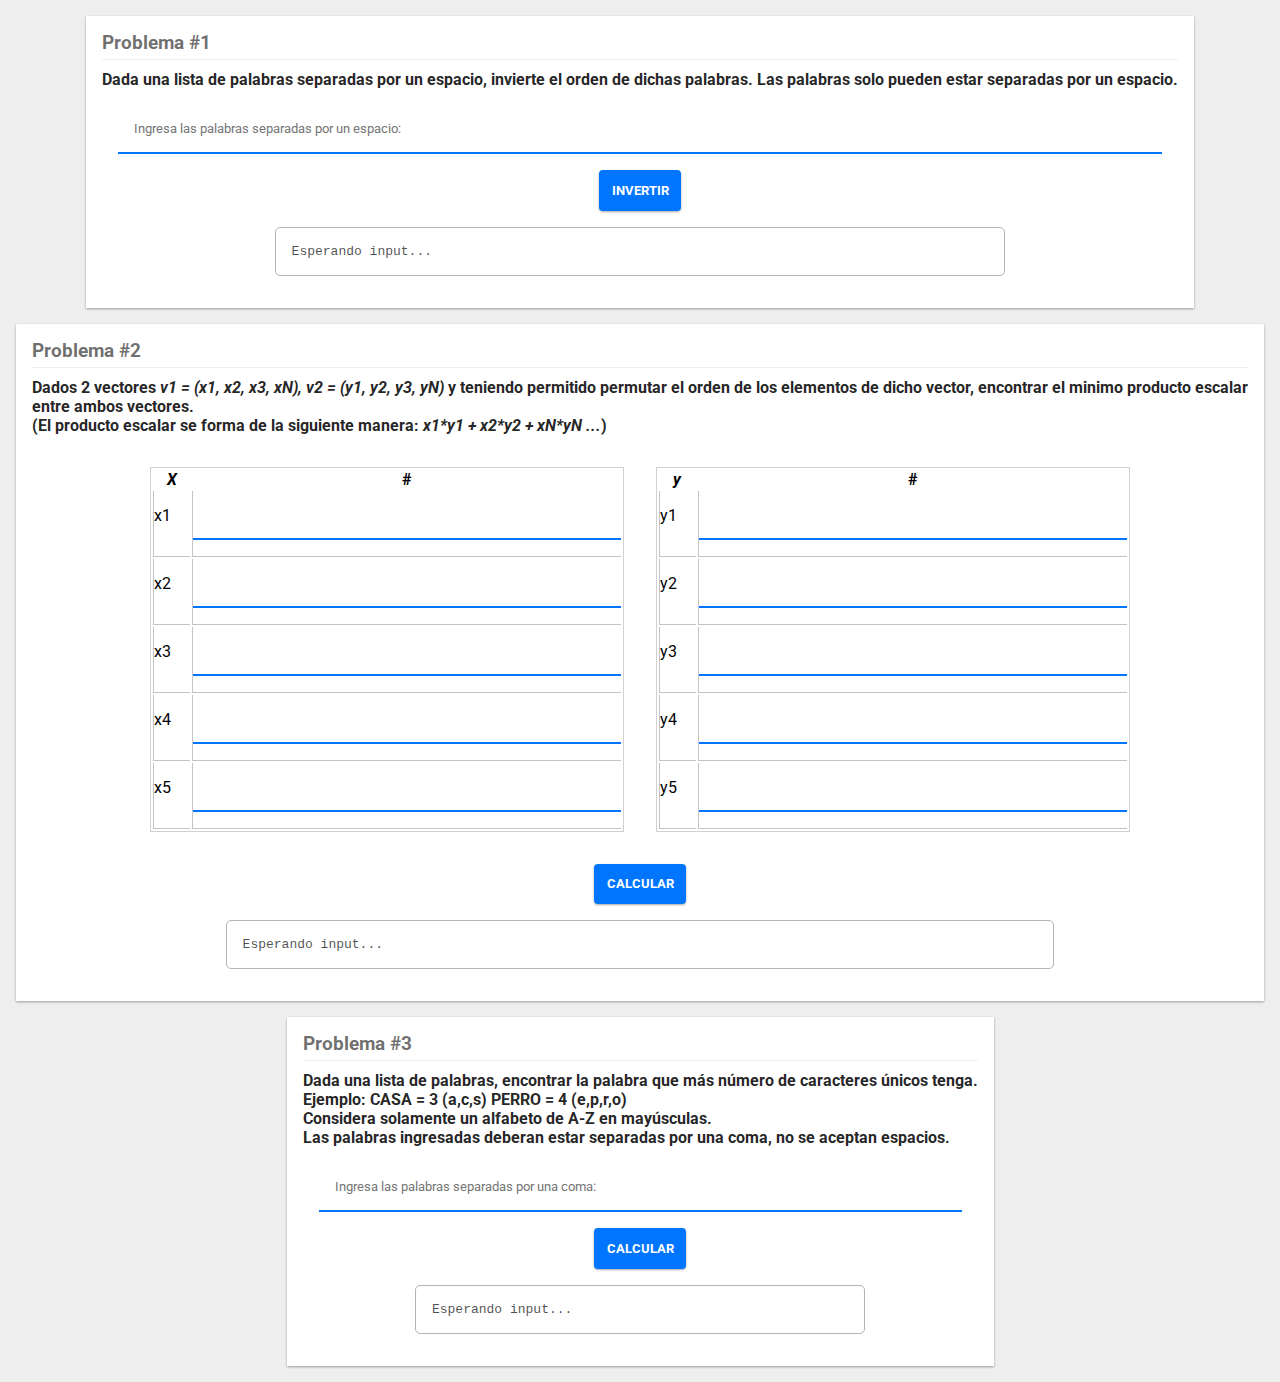
==== index.html @ 37677b91 "se agrega css y js" ====
<html>

<head>
    <meta charset="utf-8">
    <title>Algoritmia Parte 1</title>
    <link href="https://fonts.googleapis.com/css?family=Roboto" rel="stylesheet">
    <link rel="stylesheet" href="css/style.css">
</head>

<body>
    <div class="container">
        <!-- Problema 1 -->
        <div class="problema-container">
            <h3 class="problema-title">Problema #1</h3>
            <h4>Dada una lista de palabras separadas por un espacio, invierte el orden de dichas palabras. Las palabras solo pueden estar separadas por un espacio.</h4>
            <div class="problema-content">
                <input type="text" class="problema-input" placeholder="Ingresa las palabras separadas por un espacio:" id="p1-input">
                <button type="button" class="problema-button" style="margin-top: 1rem;" onclick="">Invertir</button>
                <pre class="problema-output" id="p1-output">Esperando input...</pre>
            </div>
        </div>

        <!-- Problema 2 -->
        <div class="problema-container" style="margin-top: 1rem;">
            <h3 class="problema-title">Problema #2</h3>
            <h4>Dados 2 vectores <em>v1 = (x1, x2, x3, xN), v2 = (y1, y2, y3, yN)</em> y teniendo permitido permutar el orden de los elementos de dicho vector, encontrar el minimo producto escalar entre ambos vectores.<br> (El producto escalar se forma de
                la siguiente manera: <em>x1*y1 + x2*y2 + xN*yN ...</em>)</h4>
            <div class="problema-content">
                <div class="tablas" style="width: 100%; display: flex; justify-content: center">
                    <table class="problema-table" style="width: 40%;">
                        <thead>
                            <tr>
                                <th><em>X</em></th>
                                <th>#</th>
                            </tr>
                        </thead>
                        <tbody>
                            <tr>
                                <td>x1</td>
                                <td>
                                    <input type="number" class="problema-input" id="p2-x1">
                                </td>
                            </tr>
                            <tr>
                                <td>x2</td>
                                <td>
                                    <input type="number" class="problema-input" id="p2-x2">
                                </td>
                            </tr>
                            <tr>
                                <td>x3</td>
                                <td>
                                    <input type="number" class="problema-input" id="p2-x3">
                                </td>
                            </tr>
                            <tr>
                                <td>x4</td>
                                <td>
                                    <input type="number" class="problema-input" id="p2-x4">
                                </td>
                            </tr>
                            <tr>
                                <td>x5</td>
                                <td>
                                    <input type="number" class="problema-input" id="p2-x5">
                                </td>
                            </tr>
                        </tbody>
                    </table>
                    <table class="problema-table" style="width: 40%;">
                        <thead>
                            <tr>
                                <th><em>y</em></th>
                                <th>#</th>
                            </tr>
                        </thead>
                        <tbody>
                            <tr>
                                <td>y1</td>
                                <td>
                                    <input type="number" class="problema-input" id="p2-y1">
                                </td>
                            </tr>
                            <tr>
                                <td>y2</td>
                                <td>
                                    <input type="number" class="problema-input" id="p2-y2">
                                </td>
                            </tr>
                            <tr>
                                <td>y3</td>
                                <td>
                                    <input type="number" class="problema-input" id="p2-y3">
                                </td>
                            </tr>
                            <tr>
                                <td>y4</td>
                                <td>
                                    <input type="number" class="problema-input" id="p2-y4">
                                </td>
                            </tr>
                            <tr>
                                <td>y5</td>
                                <td>
                                    <input type="number" class="problema-input" id="p2-y5">
                                </td>
                            </tr>
                        </tbody>
                    </table>
                </div>
                <button type="button" class="problema-button" style="margin-top: 1rem;" onclick="">Calcular</button>
                <pre class="problema-output" id="p2-output">Esperando input...</pre>
            </div>
        </div>

        <!-- Problema 3 -->
        <div class="problema-container" style="margin-top: 1rem;">
            <h3 class="problema-title">Problema #3</h3>
            <h4>Dada una lista de palabras, encontrar la palabra que más número de caracteres únicos tenga. <br> Ejemplo: CASA = 3 (a,c,s) PERRO = 4 (e,p,r,o) <br> Considera solamente un alfabeto de A-Z en mayúsculas. <br> Las palabras ingresadas deberan
                estar separadas por una coma, no se aceptan espacios.</h4>
            <div class="problema-content">
                <input type="text" class="problema-input" placeholder="Ingresa las palabras separadas por una coma:" id="p3-input">
                <button type="button" class="problema-button" style="margin-top: 1rem;" onclick="">Calcular</button>
                <pre class="problema-output" id="p3-output">Esperando input...</pre>
            </div>
        </div>

    </div>

</body>

</html>
---- css/style.css ----
* {
    font-family: 'Roboto', sans-serif;
    margin: 0;
    padding: 0;
    box-sizing: border-box;
}

body {
    margin: 0;
    padding: 0;
    background-color: #eee;
}

h3,
h4 {
    color: rgba(0, 0, 0, 0.87);
}

.container {
    width: 100%;
    padding: 1rem;
    margin: 0;
    display: flex;
    justify-content: center;
    align-items: center;
    flex-flow: column;
}

.problema-container {
    background-color: white;
    padding: 1rem;
    box-shadow: 0 1px 3px rgba(0, 0, 0, 0.12), 0 1px 2px rgba(0, 0, 0, 0.24);
}

.problema-title {
    color: rgba(0, 0, 0, 0.57);
    padding-bottom: 5px;
    margin-bottom: 10px;
    border-bottom: 1px solid #eee;
}

.problema-content {
    display: flex;
    padding: 1rem;
    justify-content: center;
    align-items: center;
    flex-flow: column;
}

input.problema-input {
    padding: 1rem;
    color: rgba(0, 0, 0, 0.57);
    background: none;
    border: none;
    width: 100%;
    border-bottom: 2px solid rgb(0, 117, 255);
}

button.problema-button {
    border: none;
    background-color: rgb(0, 117, 255);
    color: white;
    text-transform: uppercase;
    font-weight: bold;
    padding: 0.8rem;
    border-radius: 4px;
    box-shadow: 0 1px 3px rgba(0, 0, 0, 0.12), 0 1px 2px rgba(0, 0, 0, 0.24);
}

.problema-output {
    width: 70%;
    color: rgba(0, 0, 0, 0.70);
    font-family: monospace;
    border: 1px solid #b4b4b4;
    border-radius: 5px;
    padding: 1rem;
    margin-top: 1rem;
}

table.problema-table {
    margin: 1rem;
    border: 1px solid rgb(208, 208, 208);
}

td {
    border-bottom: 1px solid #c3c3c3;
    padding-bottom: 1rem;
    border-left: 1px solid #c3c3c3;
}
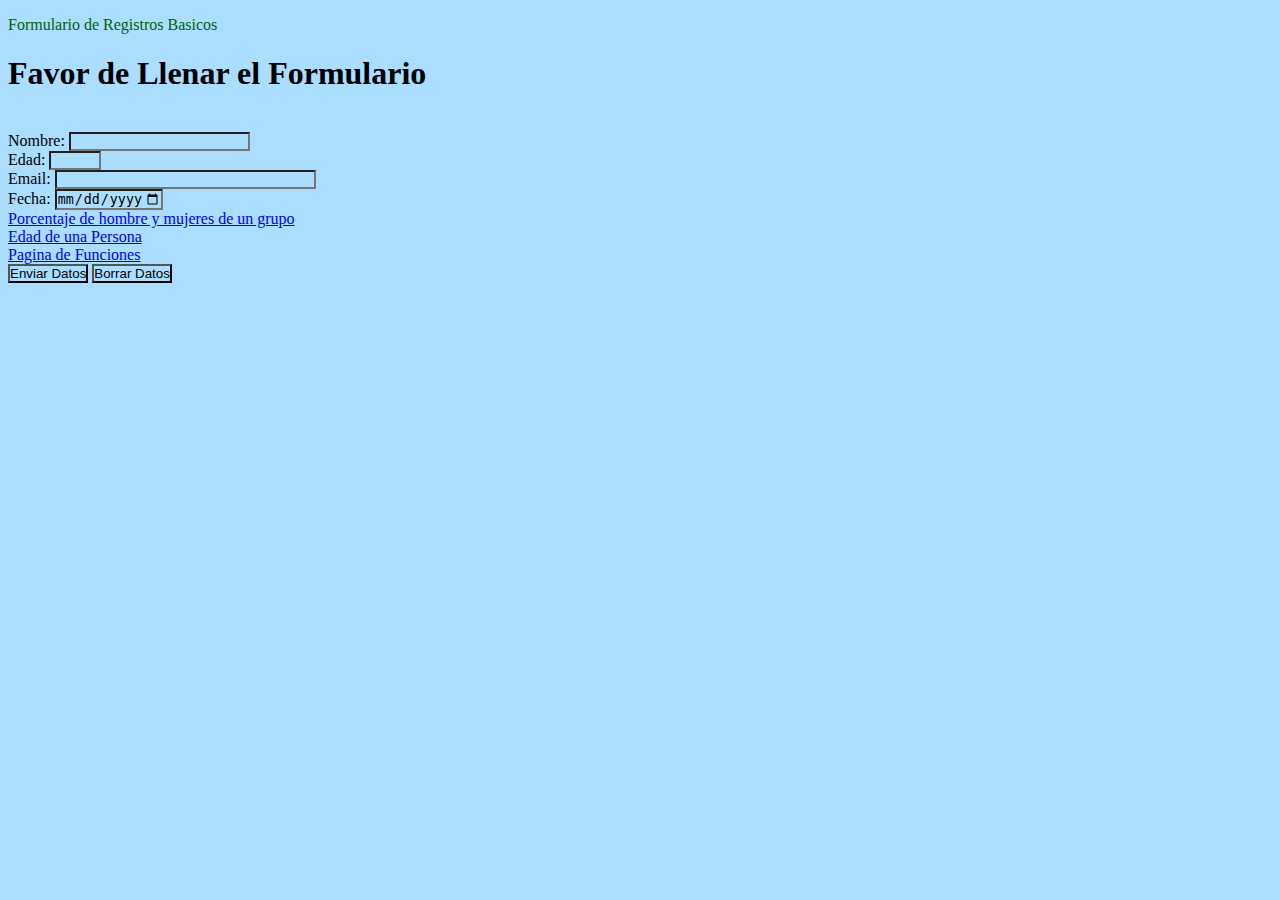
==== commit c569c902: "se sube a gitHub" ====
--- a/index.html
+++ b/index.html
@@ -1,132 +1,34 @@
-<html>
+<!DOCTYPE html>
+<html lang="en">
 
 <head>
-    <meta charset="utf-8">
-    <title>Algoritmia Parte 1</title>
-    <link href="https://fonts.googleapis.com/css?family=Roboto" rel="stylesheet">
+    <meta charset="UTF-8">
+    <meta name="viewport" content="width=device-width, initial-scale=1.0">
     <link rel="stylesheet" href="css/style.css">
+    <script language="javascript" type="text/javascript" src="js/validacion.js"></script>
+    <title>Formulario</title>
 </head>
 
 <body>
-    <div class="container">
-        <!-- Problema 1 -->
-        <div class="problema-container">
-            <h3 class="problema-title">Problema #1</h3>
-            <h4>Dada una lista de palabras separadas por un espacio, invierte el orden de dichas palabras. Las palabras solo pueden estar separadas por un espacio.</h4>
-            <div class="problema-content">
-                <input type="text" class="problema-input" placeholder="Ingresa las palabras separadas por un espacio:" id="p1-input">
-                <button type="button" class="problema-button" style="margin-top: 1rem;" onclick="">Invertir</button>
-                <pre class="problema-output" id="p1-output">Esperando input...</pre>
-            </div>
-        </div>
-
-        <!-- Problema 2 -->
-        <div class="problema-container" style="margin-top: 1rem;">
-            <h3 class="problema-title">Problema #2</h3>
-            <h4>Dados 2 vectores <em>v1 = (x1, x2, x3, xN), v2 = (y1, y2, y3, yN)</em> y teniendo permitido permutar el orden de los elementos de dicho vector, encontrar el minimo producto escalar entre ambos vectores.<br> (El producto escalar se forma de
-                la siguiente manera: <em>x1*y1 + x2*y2 + xN*yN ...</em>)</h4>
-            <div class="problema-content">
-                <div class="tablas" style="width: 100%; display: flex; justify-content: center">
-                    <table class="problema-table" style="width: 40%;">
-                        <thead>
-                            <tr>
-                                <th><em>X</em></th>
-                                <th>#</th>
-                            </tr>
-                        </thead>
-                        <tbody>
-                            <tr>
-                                <td>x1</td>
-                                <td>
-                                    <input type="number" class="problema-input" id="p2-x1">
-                                </td>
-                            </tr>
-                            <tr>
-                                <td>x2</td>
-                                <td>
-                                    <input type="number" class="problema-input" id="p2-x2">
-                                </td>
-                            </tr>
-                            <tr>
-                                <td>x3</td>
-                                <td>
-                                    <input type="number" class="problema-input" id="p2-x3">
-                                </td>
-                            </tr>
-                            <tr>
-                                <td>x4</td>
-                                <td>
-                                    <input type="number" class="problema-input" id="p2-x4">
-                                </td>
-                            </tr>
-                            <tr>
-                                <td>x5</td>
-                                <td>
-                                    <input type="number" class="problema-input" id="p2-x5">
-                                </td>
-                            </tr>
-                        </tbody>
-                    </table>
-                    <table class="problema-table" style="width: 40%;">
-                        <thead>
-                            <tr>
-                                <th><em>y</em></th>
-                                <th>#</th>
-                            </tr>
-                        </thead>
-                        <tbody>
-                            <tr>
-                                <td>y1</td>
-                                <td>
-                                    <input type="number" class="problema-input" id="p2-y1">
-                                </td>
-                            </tr>
-                            <tr>
-                                <td>y2</td>
-                                <td>
-                                    <input type="number" class="problema-input" id="p2-y2">
-                                </td>
-                            </tr>
-                            <tr>
-                                <td>y3</td>
-                                <td>
-                                    <input type="number" class="problema-input" id="p2-y3">
-                                </td>
-                            </tr>
-                            <tr>
-                                <td>y4</td>
-                                <td>
-                                    <input type="number" class="problema-input" id="p2-y4">
-                                </td>
-                            </tr>
-                            <tr>
-                                <td>y5</td>
-                                <td>
-                                    <input type="number" class="problema-input" id="p2-y5">
-                                </td>
-                            </tr>
-                        </tbody>
-                    </table>
-                </div>
-                <button type="button" class="problema-button" style="margin-top: 1rem;" onclick="">Calcular</button>
-                <pre class="problema-output" id="p2-output">Esperando input...</pre>
-            </div>
-        </div>
-
-        <!-- Problema 3 -->
-        <div class="problema-container" style="margin-top: 1rem;">
-            <h3 class="problema-title">Problema #3</h3>
-            <h4>Dada una lista de palabras, encontrar la palabra que más número de caracteres únicos tenga. <br> Ejemplo: CASA = 3 (a,c,s) PERRO = 4 (e,p,r,o) <br> Considera solamente un alfabeto de A-Z en mayúsculas. <br> Las palabras ingresadas deberan
-                estar separadas por una coma, no se aceptan espacios.</h4>
-            <div class="problema-content">
-                <input type="text" class="problema-input" placeholder="Ingresa las palabras separadas por una coma:" id="p3-input">
-                <button type="button" class="problema-button" style="margin-top: 1rem;" onclick="">Calcular</button>
-                <pre class="problema-output" id="p3-output">Esperando input...</pre>
-            </div>
-        </div>
-
-    </div>
-
+    <p>Formulario de Registros Basicos</p>
+    <h1>Favor de Llenar el Formulario</h1>
+    <form action="" method="get" name="formulario" onsubmit="return validar(this)">
+        <br> Nombre: <input type="text" name="nombre" size="20">
+        <br> Edad: <input type="number" min="00" max="99" name="edad">
+        <br> Email: <input type="email" name="correo" size="30">
+        <br> Fecha: <input type="date" name="fecha" min="1900-01-01" max="2020-12-31">
+        <br>
+        <A href="porcentaje.html">Porcentaje de hombre y mujeres de un grupo</A>
+        <br>
+        <A href="edad.html">Edad de una Persona</A>
+        <br>
+        <A href="funciones.html">Pagina de Funciones</A>
+        <br>
+        <input type="submit" value="Enviar Datos" name="enviar">
+        <input type="reset" value="Borrar Datos" name="borrar">
+    </form>
 </body>
 
+</html>
+
 </html>--- a/css/style.css
+++ b/css/style.css
@@ -1,89 +1,10 @@
 * {
-    font-family: 'Roboto', sans-serif;
-    margin: 0;
+    background-color: #AADDFF;
+    font-size: Verdana;
     padding: 0;
-    box-sizing: border-box;
 }
 
-body {
-    margin: 0;
-    padding: 0;
-    background-color: #eee;
-}
-
-h3,
-h4 {
-    color: rgba(0, 0, 0, 0.87);
-}
-
-.container {
-    width: 100%;
-    padding: 1rem;
-    margin: 0;
-    display: flex;
-    justify-content: center;
-    align-items: center;
-    flex-flow: column;
-}
-
-.problema-container {
-    background-color: white;
-    padding: 1rem;
-    box-shadow: 0 1px 3px rgba(0, 0, 0, 0.12), 0 1px 2px rgba(0, 0, 0, 0.24);
-}
-
-.problema-title {
-    color: rgba(0, 0, 0, 0.57);
-    padding-bottom: 5px;
-    margin-bottom: 10px;
-    border-bottom: 1px solid #eee;
-}
-
-.problema-content {
-    display: flex;
-    padding: 1rem;
-    justify-content: center;
-    align-items: center;
-    flex-flow: column;
-}
-
-input.problema-input {
-    padding: 1rem;
-    color: rgba(0, 0, 0, 0.57);
-    background: none;
-    border: none;
-    width: 100%;
-    border-bottom: 2px solid rgb(0, 117, 255);
-}
-
-button.problema-button {
-    border: none;
-    background-color: rgb(0, 117, 255);
-    color: white;
-    text-transform: uppercase;
-    font-weight: bold;
-    padding: 0.8rem;
-    border-radius: 4px;
-    box-shadow: 0 1px 3px rgba(0, 0, 0, 0.12), 0 1px 2px rgba(0, 0, 0, 0.24);
-}
-
-.problema-output {
-    width: 70%;
-    color: rgba(0, 0, 0, 0.70);
-    font-family: monospace;
-    border: 1px solid #b4b4b4;
-    border-radius: 5px;
-    padding: 1rem;
-    margin-top: 1rem;
-}
-
-table.problema-table {
-    margin: 1rem;
-    border: 1px solid rgb(208, 208, 208);
-}
-
-td {
-    border-bottom: 1px solid #c3c3c3;
-    padding-bottom: 1rem;
-    border-left: 1px solid #c3c3c3;
+p {
+    font-size: 16px;
+    color: darkgreen;
 }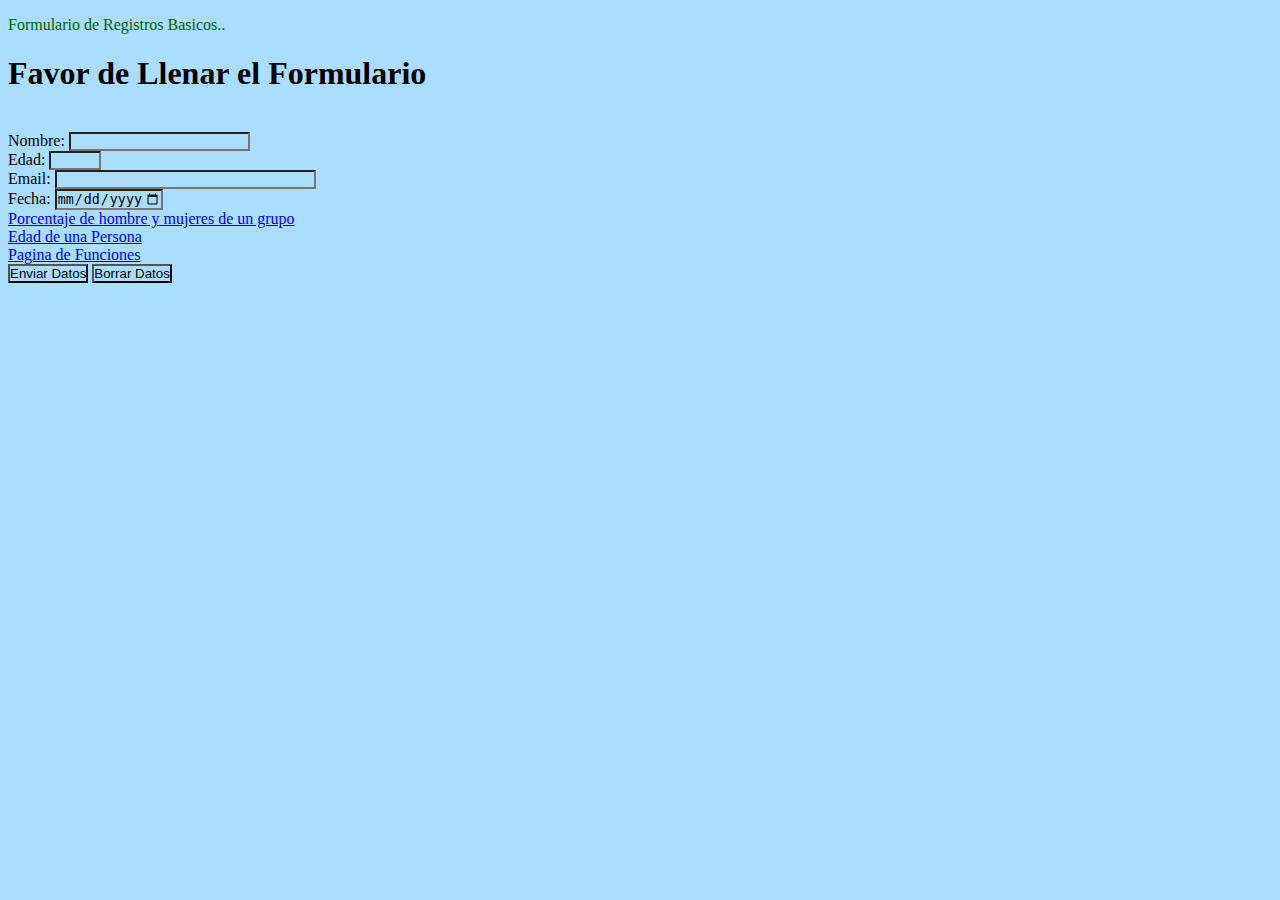
==== commit 461821cd: "ya quedo por fin 1" ====
--- a/index.html
+++ b/index.html
@@ -10,7 +10,7 @@
 </head>
 
 <body>
-    <p>Formulario de Registros Basicos</p>
+    <p>Formulario de Registros Basicos..</p>
     <h1>Favor de Llenar el Formulario</h1>
     <form action="" method="get" name="formulario" onsubmit="return validar(this)">
         <br> Nombre: <input type="text" name="nombre" size="20">
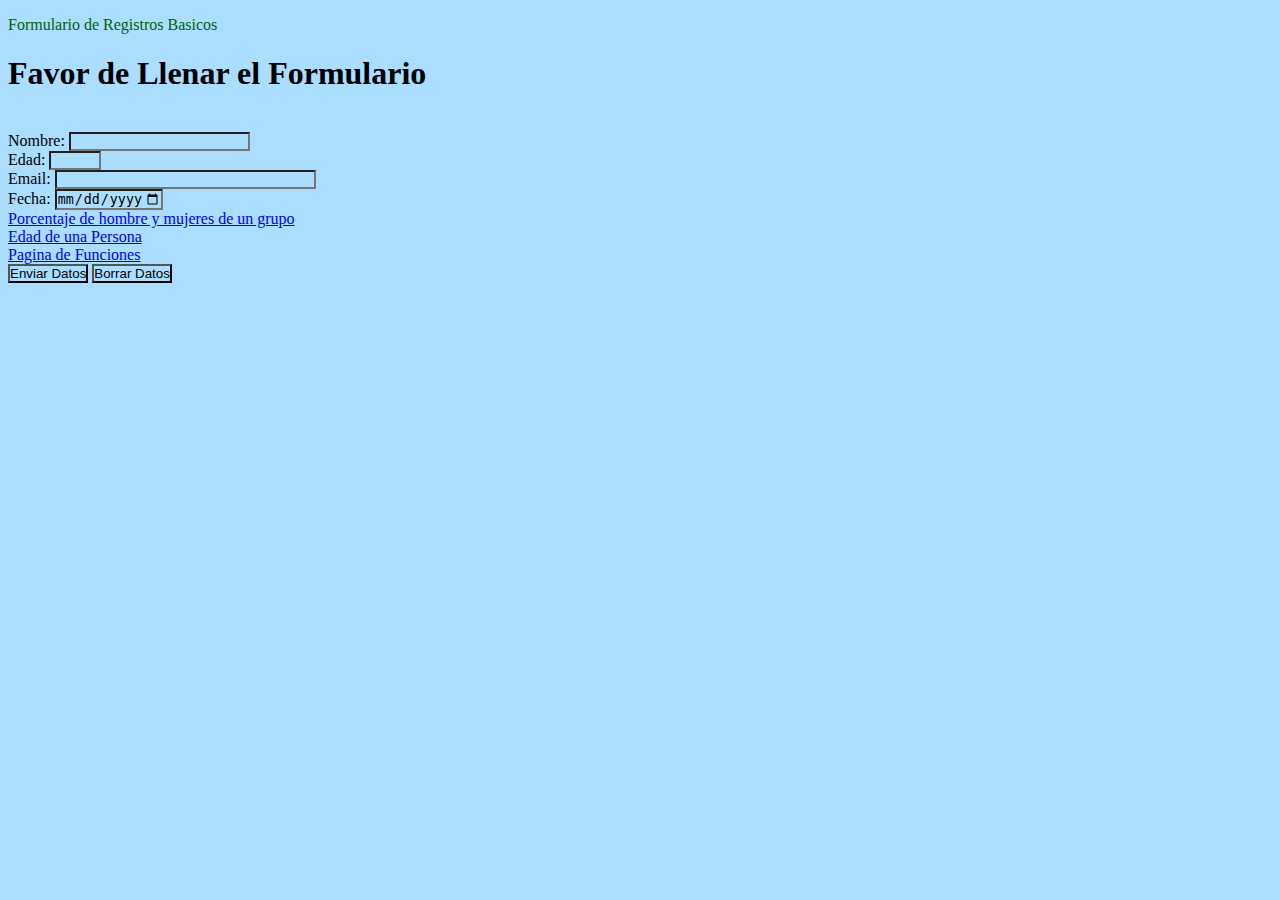
==== commit 2582abaf: "se adjunta todo" ====
--- a/index.html
+++ b/index.html
@@ -10,7 +10,7 @@
 </head>
 
 <body>
-    <p>Formulario de Registros Basicos..</p>
+    <p>Formulario de Registros Basicos</p>
     <h1>Favor de Llenar el Formulario</h1>
     <form action="" method="get" name="formulario" onsubmit="return validar(this)">
         <br> Nombre: <input type="text" name="nombre" size="20">
@@ -29,6 +29,4 @@
     </form>
 </body>
 
-</html>
-
 </html>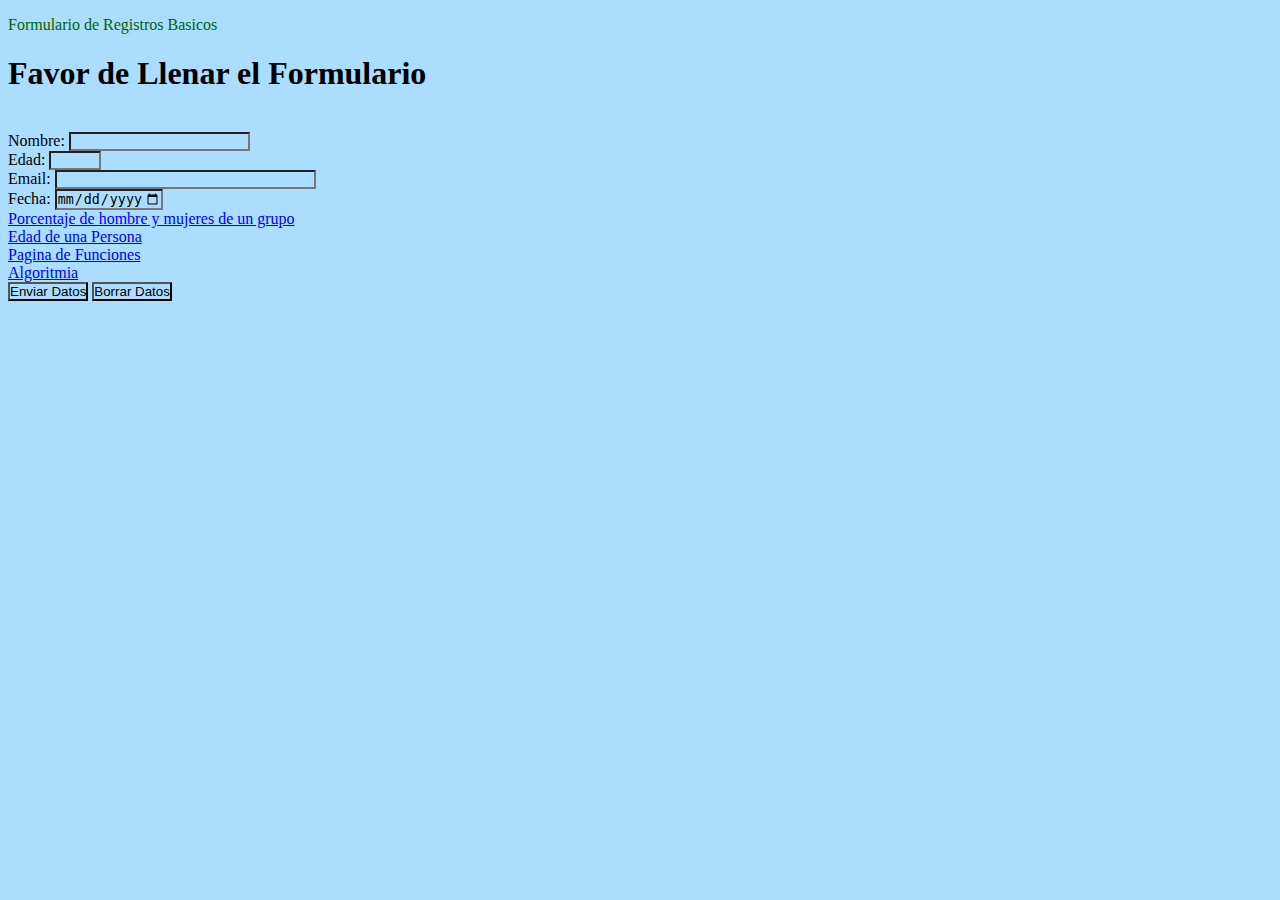
==== commit 7aef0ab6: "se sube a gitHub" ====
--- a/index.html
+++ b/index.html
@@ -24,6 +24,8 @@
         <br>
         <A href="funciones.html">Pagina de Funciones</A>
         <br>
+        <A href="algoritmia.html">Algoritmia</A>
+        <br>
         <input type="submit" value="Enviar Datos" name="enviar">
         <input type="reset" value="Borrar Datos" name="borrar">
     </form>
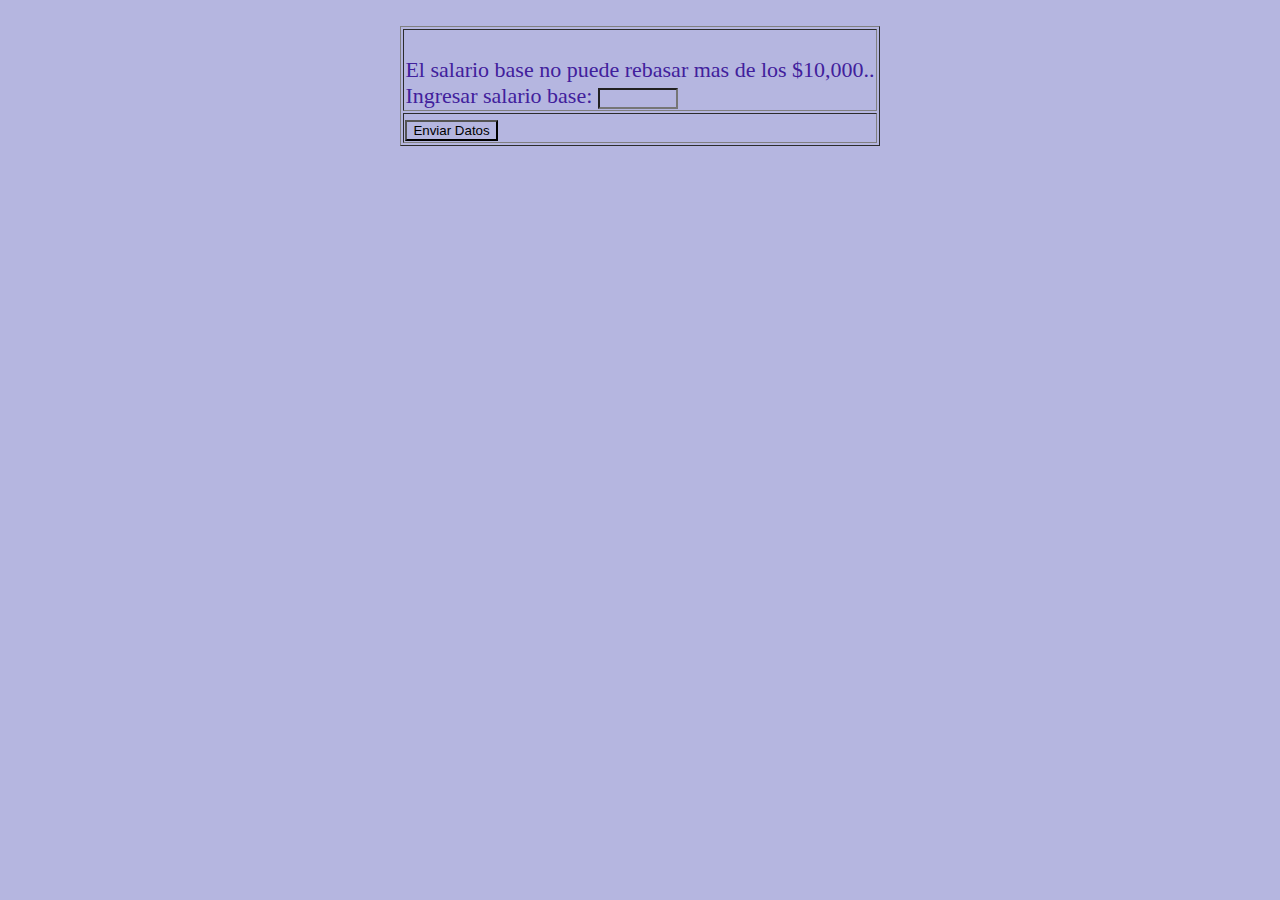
==== commit dd51cf2a: "primer comit" ====
--- a/index.html
+++ b/index.html
@@ -6,28 +6,25 @@
     <meta name="viewport" content="width=device-width, initial-scale=1.0">
     <link rel="stylesheet" href="css/style.css">
     <script language="javascript" type="text/javascript" src="js/validacion.js"></script>
-    <title>Formulario</title>
+    <title>Examen</title>
 </head>
 
 <body>
-    <p>Formulario de Registros Basicos</p>
-    <h1>Favor de Llenar el Formulario</h1>
-    <form action="" method="get" name="formulario" onsubmit="return validar(this)">
-        <br> Nombre: <input type="text" name="nombre" size="20">
-        <br> Edad: <input type="number" min="00" max="99" name="edad">
-        <br> Email: <input type="email" name="correo" size="30">
-        <br> Fecha: <input type="date" name="fecha" min="1900-01-01" max="2020-12-31">
+    <form action="" method="post" name="formulario" onsubmit="return ventas(this)">
         <br>
-        <A href="porcentaje.html">Porcentaje de hombre y mujeres de un grupo</A>
-        <br>
-        <A href="edad.html">Edad de una Persona</A>
-        <br>
-        <A href="funciones.html">Pagina de Funciones</A>
-        <br>
-        <A href="algoritmia.html">Algoritmia</A>
-        <br>
-        <input type="submit" value="Enviar Datos" name="enviar">
-        <input type="reset" value="Borrar Datos" name="borrar">
+        <table align="center" border="1">
+            <tr>
+                <td>
+                    <br>El salario base no puede rebasar mas de los $10,000..
+                    <br>Ingresar salario base: <input type="number" min="00" max="10000" name="salario">
+                </td>
+                <tr>
+                    <td>
+                        <input type="submit" value="Enviar Datos" name="enviar">
+                    </td>
+                </tr>
+            </tr>
+        </table>
     </form>
 </body>
 
--- a/css/style.css
+++ b/css/style.css
@@ -1,10 +1,10 @@
 * {
-    background-color: #AADDFF;
-    font-size: Verdana;
-    padding: 0;
+    background-color: #b5b6e0;
+    font-size: Arial;
+    padding: 4;
 }
 
-p {
-    font-size: 16px;
-    color: darkgreen;
+table {
+    font-size: 22px;
+    color: #41209c;
 }